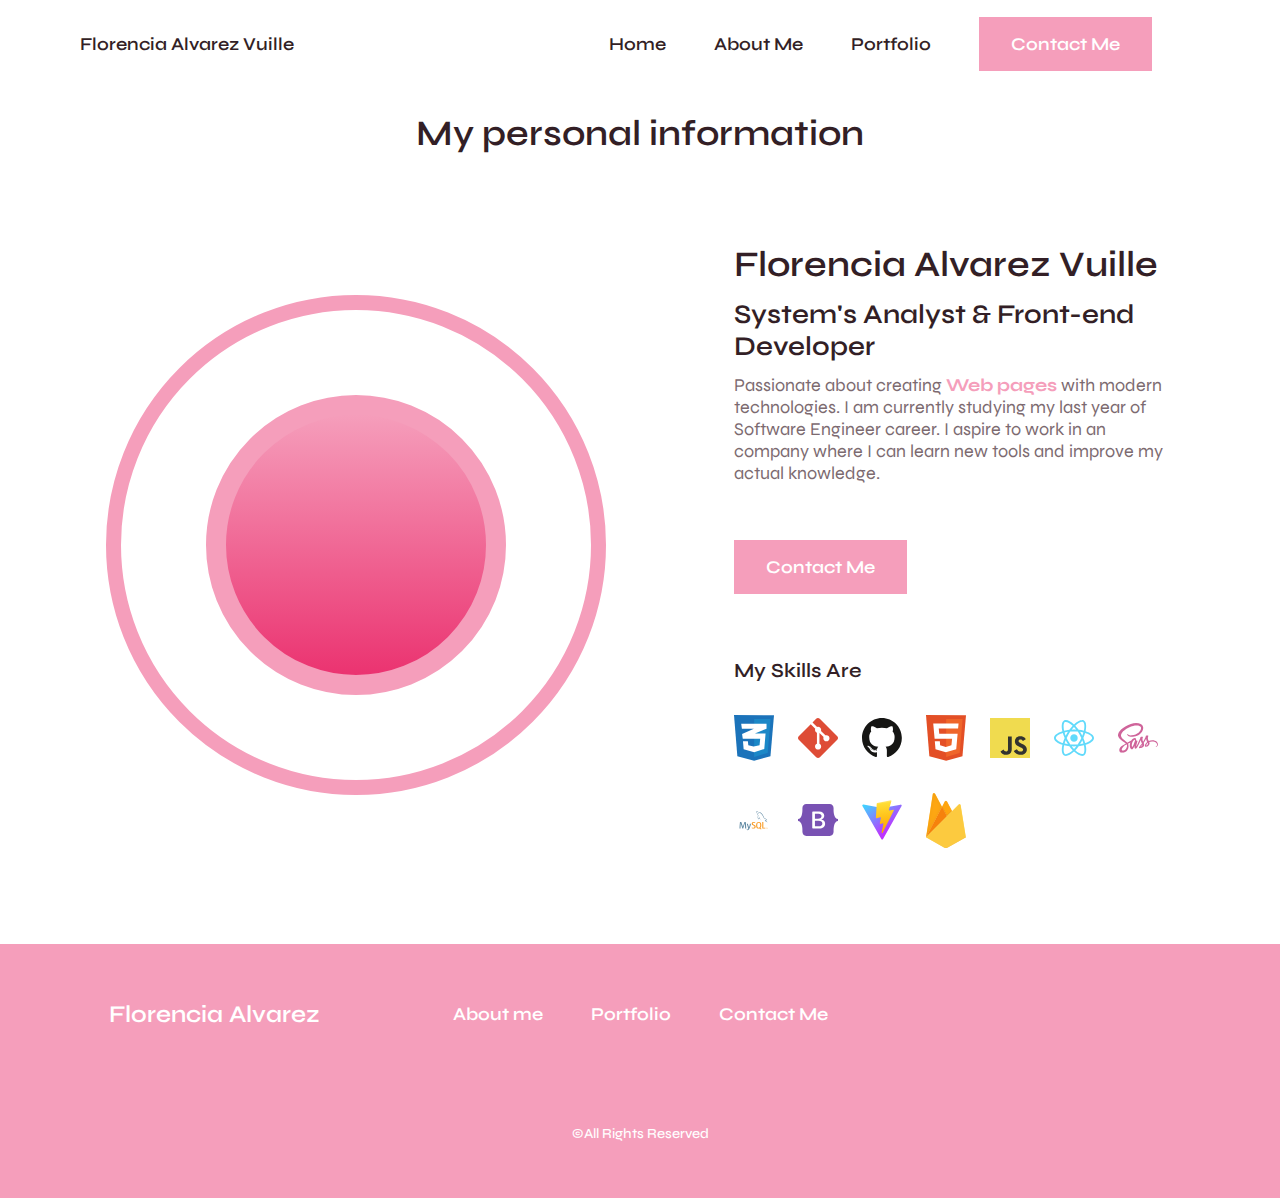
==== about.html @ f96e3616 "portfolio update" ====
<!DOCTYPE html>
<html lang="en">
<head>
    <meta charset="UTF-8">
    <meta name="viewport" content="width=device-width, initial-scale=1.0">
    <title>About</title>

    <!-- FAVICON -->
    <link rel="icon" href="assets/img/flor logo .png" type="image/x-icon">
    <!-- REMIXICONS-->
    <link rel="stylesheet" href="https://cdnjs.cloudflare.com/ajax/libs/remixicon/4.2.0/remixicon.css">
    <!-- SWIPER CSS-->
    <link rel="stylesheet" href="">
    <!--CSS-->
    <link rel="stylesheet" href="assets/css/styles.css">

</head>
<body>
<header class="header header-pages" id="header">
    <nav class="nav container">
      <a href="index.html" class="nav__logo"> Florencia Alvarez Vuille</a>
      <div class="nav__menu" id="nav-menu">
          <ul class="nav__list">
              <li class="nav__item">
                  <a href="index.html" class="nav__link">Home</a>
              </li>

              <li class="nav__item">
                  <a href="about.html" class="nav__link">About Me</a>
              </li>

              <li class="nav__item">
                  <a href="work.html" class="nav__link"> Portfolio</a>
              </li>

              <li class="nav__item">
                  <a href="contact.html" class="button"> Contact Me</a>
              </li>
          </ul>
          <div class="nav__close" id="nav-close">
              <i class="ri-close-line"></i>
          </div>
      </div>
      <div class="nav__actions">
          <!-- theme button-->
          <i class="ri-moon-line change-theme" id="theme-button"></i>
          <!-- toggle button-->
          <div class="nav__toggle" id="nav-toggle">
              <i class="ri-apps-2-line"></i>
          </div>


      </div>
    </nav>  
  </header>
  <main class="main">
    <section class="about section">
        <h2 class="section__title">
            My personal information
        </h2>
        <div class="about__container about__page container grid">
            <div class="about__perfil perfil">
                <div class="perfil__content">
                    <img src="assets/img/perfil.png" alt="" class="perfil__img">
                </div>
            </div>
            <div class="about__content grid">
                <div class="about__data grid">
                    <div class="about__info grid">
                        <h1 class="about__name"> Florencia Alvarez Vuille</h1>
                        <h2 class="about_profession"> System's Analyst & Front-end Developer</h2>
                            <p class="about__description">
                                Passionate about creating <b>Web pages</b> with modern technologies.
                                I am currently studying my last year of Software Engineer career.
                                I aspire to work in an company where I can learn new tools and improve my actual knowledge.
                            </p>
                    </div>
                    <a href="contact.html" class="about__button button"> Contact Me</a>                    
                </div>
                <div class="about__skills">
                    <h3 class="about__skills-title"> My Skills Are</h3>
                    <div class="about__skills-content grid">
                        <img src="assets/img/about-css.svg" alt="image" class="about__skills-img">
                        <img src="assets/img/about-git.svg" alt="image" class="about__skills-img">
                        <img src="assets/img/about-github.svg" alt="image" class="about__skills-img">
                        <img src="assets/img/about-html.svg" alt="image" class="about__skills-img">
                        <img src="assets/img/about-javascript.svg" alt="image" class="about__skills-img">
                        <img src="assets/img/about-react.svg" alt="image" class="about__skills-img">
                        <img src="assets/img/about-sass.svg" alt="image" class="about__skills-img">
                        <img src="assets/img/mysql-logo-svgrepo-com.svg" alt="image" class="about__skills-img">
                        <img src="assets/img/bootstrap-5-1.svg" alt="image" class="about__skills-img">
                        <img src="assets/img/vitejs.svg" alt="image" class="about__skills-img">
                        <img src="assets/img/firebase-1.svg" alt="image" class="about__skills-img">
                    </div>
                </div>
            </div>
        </div>
    </section>

  </main>
  <footer class="footer">
    <div class="footer__container container grid">
        <div class="footer__content grid">
            <a href="index.html" class="footer__logo">Florencia Alvarez</a>
            <ul class="footer__links">
                <li>
                    <a href="about.html" class="footer__link"> About me</a>
                </li>
                <li>
                    <a href="work.html" class="footer__link"> Portfolio</a>
                </li>
                <li>
                    <a href="contact.html" class="footer__link"> Contact Me</a>
                </li>
            </ul>
            <div class="footer__social">
                <a href="https://www.linkedin.com/in/florencia-alvarez-vuille" target="_blank" class="footer__social-link">
                    <i class="ri-linkedin-box-fill"></i>
                </a>
                <a href="https://github.com/floralvarez24" target="_blank" class="footer__social-link">
                    <i class="ri-github-fill"></i>
                </a>
            </div>
        </div>
        <span class="footer__copy">
            &#169;All Rights Reserved
        </span>
    </div>
</footer>
  <script src="assets/js/main.js"></script>
  </body>
  </html>
---- assets/css/styles.css ----
/*=============== GOOGLE FONTS ===============*/
@import url("https://fonts.googleapis.com/css2?family=Syne:wght@400;500;600&display=swap");

/*=============== VARIABLES CSS ===============*/
:root {
  --header-height: 3.5rem;

  /*========== Colors ==========*/
  /*Color mode HSL(hue, saturation, lightness)*/
  /* 
      Change favorite color
      Default: hsl(255, 90%, 60%)
      Orange: hsl(14, 90%, 60%) - Blue: hsl(210, 90%, 50%)
      Pink: hsl(356, 100%, 65%) - Green: hsl(162, 90%, 40%)
      340 , 82 , 79

      For more colors visit: https://colors.dopely.top/color-pedia
      -> Choose any color 
      -> Click on tab (Color Conversion)
      -> Copy the color mode (HSL)
  */
  --hue: 340;
  --first-color: hsl(var(--hue), 82%, 79%);
  --first-color-alt: hsl(var(--hue), 82%, 56%);
  --first-color-light: hsl(var(--hue), 40%, 80%);
  --title-color: hsl(var(--hue), 24%, 16%);
  --text-color: hsl(var(--hue), 8%, 45%);
  --text-color-light: hsl(var(--hue), 8%, 60%);
  --white-color: hsl(0, 0%, 100%);
  --body-color: hsl(0, 0%, 100%);
  --container-color: hsl(0, 0%, 100%);
  --shadow-color: hsla(var(--hue), 90%, 30%, .1);

  /*========== Font and typography ==========*/
  /*.5rem = 8px | 1rem = 16px ...*/
  --body-font: "Syne", sans-serif;
  --biggest-font-size: 2rem;
  --h1-font-size: 1.5rem;
  --h2-font-size: 1.25rem;
  --h3-font-size: 1rem;
  --normal-font-size: .938rem;
  --small-font-size: .813rem;
  --smaller-font-size: .75rem;

  /*========== Font weight ==========*/
  --font-regular: 400;
  --font-medium: 500;
  --font-semi-bold: 600;

  /*========== z index ==========*/
  --z-tooltip: 10;
  --z-fixed: 100;
  --z-modal: 1000;
}

/*========== Responsive typography ==========*/
@media screen and (min-width: 1150px) {
  :root {
    --biggest-font-size: 4.5rem;
    --h1-font-size: 2.25rem;
    --h2-font-size: 1.5rem;
    --h3-font-size: 1.25rem;
    --normal-font-size: 1.125rem;
    --small-font-size: .875rem;
    --smaller-font-size: .813rem;
  }
}

/*=============== BASE ===============*/
* {
  box-sizing: border-box;
  padding: 0;
  margin: 0;
}

html {
  scroll-behavior: smooth;
}

body,
input,
textarea,
button {
  font-family: var(--body-font);
  font-size: var(--normal-font-size);
}

body {
  background-color: var(--body-color);
  color: var(--text-color);
  transition: background-color .4s;
}

input,
button,
textarea {
  border: none;
  outline: none;
}

h1, h2, h3, h4 {
  color: var(--title-color);
  font-weight: var(--font-semi-bold);
}

ul {
  list-style: none;
}

a {
  text-decoration: none;
}

img {
  display: block;
  max-width: 100%;
  height: auto;
}

/*=============== THEME ===============*/
.nav__actions{
    display: flex;
    align-items: center;
    column-gap: 1rem;
}
.change-theme{
    color:var(--white-color);
    font-size: 1.25rem;
    cursor: pointer;
    transition: color .4s;
}

/*========== Variables Dark theme ==========*/
body.dark-theme{
    --title-color: hsl(var(--hue), 24%, 85%);
  --text-color: hsl(var(--hue), 8%, 70%);
  --body-color: hsl(var(--hue), 16%, 8%);
  --container-color: hsl(var(--hue), 16%, 12%);
  --shadow-color: hsla(var(--hue), 32%, 4%, .4);
}

/*========== 
	Color changes in some parts of 
	the website, in dark theme
==========*/
.dark-theme .bg-header{
    box-shadow: 0 12px 24px var(--shadow-color);
}
.dark-theme .services__modal{
    background-color: hsva(var(--hue), 90%, 8%, .2);
}
.dark-theme::-webkit-scrollbar{
    background-color: hsl(var(--hue), 16%, 15%);
}
.dark-theme::-webkit-scrollbar-thumb{
    background-color: hsl(var(--hue), 16%, 25%);
}
.dark-theme::-webkit-scrollbar-thumb:hover{
    background-color: hsl(var(--hue), 16%, 35%);
}
/*=============== REUSABLE CSS CLASSES ===============*/
.container {
  max-width: 1120px;
  margin-inline: 1.5rem;
}

.grid {
  display: grid;
  gap: 1.5rem;
}

.section {
  padding-block: 5rem 1rem;
}
.section__title {
  font-size: var(--h1-font-size);
  text-align: center;
  margin-bottom: 2rem;
}

.perfil{
    width: 250px;
    height: 250px;
    background-color: var(--body-color);
    border: 8px solid var(--first-color);
    border-radius: 50%;
    display: grid;
    place-items: center;
    transition: background-color .4s;
}

.perfil__content{
    width: 180px;
    height: 180px;
    border: 10px solid var(--first-color);
    border-radius: 50%;
    overflow: hidden;
    display: flex;
    justify-content: center;
    align-items: flex-end;
    background: linear-gradient(180deg,
                hsl(var(--hue), 82%, 79%),
                hsl(var(--hue), 82%, 56%));
}

.perfil__img{
    width: 280px;
}
.main {
  overflow: hidden;
}

/*=============== HEADER & NAV ===============*/

.header{
    position: fixed;
    width: 100%;
    top:0;
    left:0;
    background-color: transparent;
    z-index: var(--z-fixed);
    transition: background-color .4s, box-shadow .4s;  
}

.nav{
    position: relative;
    height:var(--header-height);
    display: flex;
    justify-content: space-between;
    align-items: center;   
}

.nav__logo{
    color:var(--white-color);
    font-weight: var(--font-semi-bold);
    transition: color .4s;
}

.nav__toggle, .nav__close{
    display: inline-flex;
    font-size: 1.25rem;
    cursor: pointer;
}

.nav__toggle{
    color:var(--white-color);
    transition: color .4s;
}

.nav__close{
    color: var(--title-color);
}
/* Navigation for mobile devices */
@media screen and (max-width:1150px){
    .nav__menu{
       position: fixed;
       top: -100%;
       left: 0;
       background-color: var(--body-color);
       width: 100%;
       box-shadow: 0 12px 24px var(--shadow-color);
       padding-block: 5rem 4rem;
       transition: top .4s;

    }
}

.nav__list{
    display: flex;
    flex-direction: column;
    row-gap: 2.5rem;
    text-align: center;
}

.nav__link{
    color: var(--title-color);
    font-weight: var(--font-semi-bold);
    transition: color .4s;
}

.nav__link:hover{
    color: var(--first-color);

}

.nav__close{
    position: absolute;
    top: 1.15rem;
    right: 1.5rem;

}


/* Show menu */
.show-menu{
    top: 0;

}

/* Change background header */
.bg-header{
    background-color: var(--body-color);
    box-shadow: 0 2px 16px var(--shadow-color);
}

.bg-header :is(.nav__logo,.nav__toggle, .change-theme){
    color: var(--title-color);
}

/* Header background color of other pages */
.header-pages{
    background-color: var(--body-color);

}

.header-pages :is(.nav__logo,.nav__toggle, .change-theme){
    color: var(--title-color);

}

/*=============== BUTTON ===============*/
.button{
    display: inline-block;
    background-color: var(--first-color);
    color: var(--white-color);
    font-weight: var(--font-semi-bold);
    padding: 1rem 2rem;
    transition: background-color .4s, box-shadow .4s;
}
.button:hover{
    background-color: var(--first-color-alt);
    box-shadow: 0 8px 24px hsla(var(--hue), 90%, 30%, .3);

}
/*=============== HOME ===============*/
.home{
    position: relative;
    border-bottom: 8px solid var(--first-color);

}

.home__rectangle{
    width: 100%;
    height: 220px;
    background-color:var(--first-color);
    position: absolute;
    top:0;
    left: 0;
    z-index: -1;
}

.home__container{
    padding-block: 1rem 3rem;

}
.home__content{
  row-gap: 3rem;  
}
.home__perfil{
    justify-self: center;
}

.home__data{
    row-gap: .75rem;
    text-align: center;
}

.home__name{
    font-size: var(--biggest-font-size);
}
.home__profession{
    font-size: var(--h2-font-size);
}
.home__social{
    display: flex;
    justify-content: center;
    column-gap: 1rem;
}
.home__social-link{
    font-size: 1.5rem;
    color: var(--title-color);
    transition: color .4s;
}

.home__social-link:hover{
    color: var(--first-color-alt);
}

.home__button{
    justify-self: center;

}
/*=============== ABOUT ===============*/
.about__page{
    padding-bottom: 4rem;

}
.about__perfil{
    justify-self: center;

}
.about__content{
    row-gap: 4rem;
}
.about__data{
    row-gap: 2rem;
}
.about__info{
    row-gap: .75rem;
    text-align: center;
}
.about__name{
  font-size: var(--h1-font-size);

}

.about__profession{
    font-size: var(--h2-font-size);
}

.about__description b{
    color:var(--first-color);
}
.about__button{
    justify-self: center;
}

.about__skills-title{
    font-size: var(--h3-font-size);
    text-align: center;
    margin-bottom: 2rem;
}

.about__skills-img{
    width: 60px;
    transition: transform .4s;
}

.about__skills-img:hover{
    transform: translateY(-.5rem);
}
.about__skills-content{
    grid-template-columns:repeat(5,max-content);
    justify-content: center;
    align-items: center;
    gap:  2rem 1.5rem;
}
/*=============== SERVICES ===============*/
.services__container{
    row-gap: 2rem;   
}
.services__card{
    background-color: var(--container-color);
    padding: 3.5rem 1.5rem;
    box-shadow: 0 12px 24px var(--shadow-color);
    text-align: center;
    transition: background-color .4s;

}
.services__icon{
 display:  inline-block;
 font-size: 3rem;
 color:var(--first-color);
margin-bottom: 1.5rem; 
}
.ri-code-s-slash-line{
    font-size: 4.5rem;

}
.services__title{
    font-size: var(--h2-font-size);
    margin-bottom: 1rem;
}

.services__description{
    margin-bottom: 3rem;
}
.services__button{
    cursor:pointer;

}
.services__modal{
    position: fixed;
    inset: 0;
    background-color: hsla(var(--hue), 90%, 30%, .3);
    backdrop-filter: blur(24px);
    -webkit-backdrop-filter: blur(24px);
    display: grid;
    place-items: center;
    padding: 2rem 1.5rem;
    opacity: 0;
    visibility: hidden;
    z-index: var(--z-modal);
    transition: opacity .4s, visibility .4s;
}
.services__modal-content{
    max-height: 420px;
    position: relative;
    background-color: var(--container-color);
    padding: 3.5rem 1.5rem;
    border-bottom: 6px solid var(--first-color);
    overflow: auto;
}
.services__modal-content::-webkit-scrollbar{
    width: .6rem;
}

.services__modal-content::-webkit-scrollbar-thumb{
    background-color: var(--text-color-light);
}
.services__modal-title{
    font-size: var(--h2-font-size);
    margin-bottom: 2.5rem;
}
.services__modal-list{
    margin-left: 1rem;
}

.services__modal-item{
    text-align: initial;
    list-style: square;
}

.services__modal-item::marker{
color: var(--first-color);
}

.services__modal-close{
    position: absolute;
    top:1.5rem;
    right: 1.5rem;
    font-size: 1.5rem;
    color: var(--first-color);
    cursor: pointer;
}
/* Active modal */

.active-modal{
    opacity: 1;
    visibility: visible;
}
/*=============== WORK ===============*/
.work__container{
    row-gap: 2rem;
}
.work__link{
    display: inline-block;
    position: relative;
    overflow: hidden;
    margin-bottom: 1rem;
}
.work__img{
    filter: grayscale(1);
    transition: filter .5s, transform .5s;
}
.work__icon{
    position: absolute;
    top:1.25rem;
    right: 1.25rem;
    font-size: 2rem;
    color: var(--first-color);
    transition: transform .4s;
}
.work__link:hover .work__img{
    filter: none;
    transform: scale(1.1);
}
.work__link:hover .work__icon{
    transform: translateY(.5rem, -.5rem) rotate(-30deg);
}
.work__title{
    font-size: var(--h2-font-size);
    margin-bottom: .25rem;
}
.work__page{
    padding-bottom: 4rem;
}

/*=============== CONTACT ===============*/
.contact__container{
    padding-bottom: 4rem;    
}
.contact__button{
    justify-self: center;
}

.contact__page{
    padding-block:1rem 4rem ;
}
.contact__form{
    position: relative;
}
.contact__box{
    position: relative;
    width: 100%;
    height: 58px;
}
.contact__input{
    width: 100%;
    height: 100%;
    background-color:var(--body-color);
    border: 3px solid var(--text-color-light);
    padding: .5rem 1.5rem;
    color: var(--title-color);
    font-weight: var(--font-semi-bold);
    transition: border-color .4s, background-color .4s;
}
.contact__input:focus{
    border-color: var(--title-color);
}
.contact__input:-webkit-autofill{
    transition: background-color 6000s, color 6000s;
}
.contact__label{
   position: absolute;
   top:-16px;
   left:16px;
   font-size: var(--small-font-size);
   font-weight: var(--font-semi-bold);
   color: var(--title-color);
   background-color: var(--body-color);
   padding: 8px;
   transition:background-color .4s; 
}
.contact__area{
    height: 10rem;
}
.contact__area textarea{
    resize: none;
    padding-top: 1.25rem;
}
.contact__send{
    padding-block:1.25rem;
    cursor: pointer;
}
.contact__message{
   position: absolute;
   bottom:-2rem;
   left: 0;
   font-size: var(--small-font-size);
   font-weight: var(--font-semi-bold);
   color:var(--title-color);
}
/*=============== FOOTER ===============*/
.footer{
    background-color: var(--first-color);   
}
.footer__container{
    padding-block: 4rem 2rem;
    text-align: center;
    row-gap: 5rem;
}
.footer__content{
    row-gap: 2rem;
}

.footer__content a, .footer__copy{
    color: var(--white-color);
}

.footer__logo{
    font-size: var(--h1-font-size);
    font-weight: var(--font-semi-bold);
    justify-self: center;
}
.footer__links,
.footer__social{
    display: flex;
    justify-content: center;
}
.footer__links{
    flex-wrap: wrap;
    gap: 2rem;
}

.footer__link{
    font-weight: var(--font-semi-bold);
}
.footer__logo:hover, .footer__link:hover{
    text-decoration: underline;
}

.footer__social{
    column-gap: 1rem;
}
.footer__social-link{
    font-size: 1.5rem;
    transition: transform .4s;
}
.footer__social-link:hover{
    transform: translateY(-.25rem);
}
.footer__copy{
    font-size: var(--small-font-size);
    font-weight: var(--font-medium);
}

/*=============== SCROLL BAR ===============*/
::-webkit-scrollbar{
    width: .6rem;
    background-color: hsl(var(--hue), 20%, 85%);
}
::-webkit-scrollbar-thumb{
    background-color: hsl(var(--hue), 20%, 65%);
}
::-webkit-scrollbar-thumb:hover{
    background-color: hsl(var(--hue), 20%, 55%);
}
/*=============== SCROLL UP ===============*/
.scrollup{
    position: fixed;
    right:1rem;
    bottom:-50%;
    background-color: var(--container-color);
    box-shadow: 0 12px 24px var(--shadow-color);
    display: inline-flex;
    padding: 6px;
    font-size: 1.25rem;
    color: var(--title-color);
    z-index: var(--z-tooltip);
    transition: bottom .4s, transform .4s, background-color .4s;
}

.scrollup:hover{
   transform: translateY(-.5rem);
}


/* Show Scroll Up */
.show-scroll{
    bottom: 3rem;
}
/*=============== BREAKPOINTS ===============*/
/* For small devices */
@media screen and (max-width: 320px) {
    .container{
        margin-inline: 1rem;
    }
    .services__modal{
        padding-inline: .5rem;
    }
    .about__skills-content{
        grid-template-columns: repeat(4, max-content);
    }
}
    

/* For medium devices */
@media screen and (min-width: 576px) {
   services__container{
    /*grid-template-columns: 320px;*/
    justify-content: center;
   }
   .services__modal-content{
    width: 400px;
   }
   .work__container{
    grid-template-columns: 350px;
    justify-content: center;
   }
   .about__container{
    grid-template-columns: 400px;
    justify-content: center;
   }
}

@media screen and (min-width: 768px) {
    /*.services__container{
        grid-template-columns: repeat(2, 320px);
    }*/
    .work__container{
        grid-template-columns: repeat(2, 350px);
    }
    .about__container{
        grid-template-columns: repeat(2, 1fr);
    }
    .contact__page{
        grid-template-columns: 670px;
        justify-content: center;
    }
    .contact__group{
        grid-template-columns: repeat(2, 1fr);
        column-gap: 1rem;
    }
    .contact__area{
        height: 18rem;
    }
    .contact__message{
        bottom: 5rem;
    }
    .contact__send{
        justify-self: center;
        margin-top: 1.5rem;
    }
}

/* For large devices */
@media screen and (min-width:1150px){
    .container{
        margin-inline: auto;
    }
    .section{
        padding-block: 7rem 2rem;
    }
    .section__title{
        margin-bottom: 3.5rem;
    }
    .nav{
        height: calc(var(--header-height) + 2rem);
        column-gap: 3rem;
    }
    .nav__toggle, .nav__close{
        display: none;
    }
    .nav__menu{
        margin-left: auto;
    }
    .nav__list{
        flex-direction: row;
        align-items: center;
        column-gap: 3rem;
    }
    .change-theme{
        color: var(--title-color);
    }
    .perfil{
        width: 500px;
        height: 500px;
        border-width: 15px;
    }
    .perfil__content{
        width: 300px;
        height: 300px;
        border-width: 20px;
    }
    .perfil__img{
        width: 300px;
    
    }
    .home__rectangle{
        width: 30vw;
        height: 100%;
    }
    .home__container{
        position: relative;
        grid-template-columns: 500px 300px;
        align-items: center;
        column-gap: 4rem;
        padding-block: 3.5rem 8rem;
    }
    .home__content{
        row-gap: 4rem;
    }
    .home__data{
        row-gap: 1rem;
        text-align: initial;
    }
    .home__social{
       flex-direction: column;
       row-gap: 1.5rem;
       position: absolute;
       top:-4rem;
       bottom:0;
       right: 0;
    }
    .home__social-link{
       color: var(--first-color);
    }
    .home__button{
        justify-self: flex-start;
    }
    /*.services__container{
        grid-template-columns: repeat(3, 345px);
    }
    /*.services__card{
        padding-block: 4.5rem;
    }*/
    /*.services__modal-content{
        max-height: 480px;
        padding: 5.5rem 2rem;

    }*/
    /*.services__modal-close{
        font-size: 2rem;
    }*/
    .work__container{
        grid-template-columns: repeat(3, 350px);
        row-gap: 4rem;
    }
    .contact__container{
        grid-template-columns: repeat(2,max-content);
        justify-content: center;
        align-items: center;
        column-gap: 25rem;
        padding-block: 1rem 5rem;
    }
   /* .contact__container, .section__title{
        text-align: initial;
        margin: 0;
    }*/
    .footer__container{
        row-gap: 6rem;
        padding-block: 3.5rem;
    }
    .footer__content{
       grid-template-columns: 1fr 2fr 1fr; 
       align-items: center;
    }
    .footer__logo{
        font-size: var(--h2-font-size);
    }
    .footer__links{
        column-gap: 3rem;
    }
    .footer__social{
        column-gap: 1.5rem;
    }
    .scrollup{
        right: 3rem;
    }
    .about__container{
        grid-template-columns: 500px 440px;
        align-items: center;
        column-gap: 8rem;
        padding-top: 2rem;
    }
    .about__data{
        row-gap: 3.5rem;
    }
    .about__info{
        text-align: initial;
    }
    .about__button{
        justify-self: flex-start;
    }
    .about__skills-title{
        text-align: initial;
    }
    .about__skills-content{
        grid-template-columns: repeat(7, max-content);
        justify-content: initial;
    }
    .about__skills-img{
        width: 40px;
    }
}
@media screen and (min-width:1500px){
    .home__rectangle{
        width: 33vw;
    }
}

/* For 2K resolutions (2048 x 1152, 2048 x 1536) */
@media screen and (min-width:2048px){
    .home__rectangle{
        width: 40vw;
    }
   
}
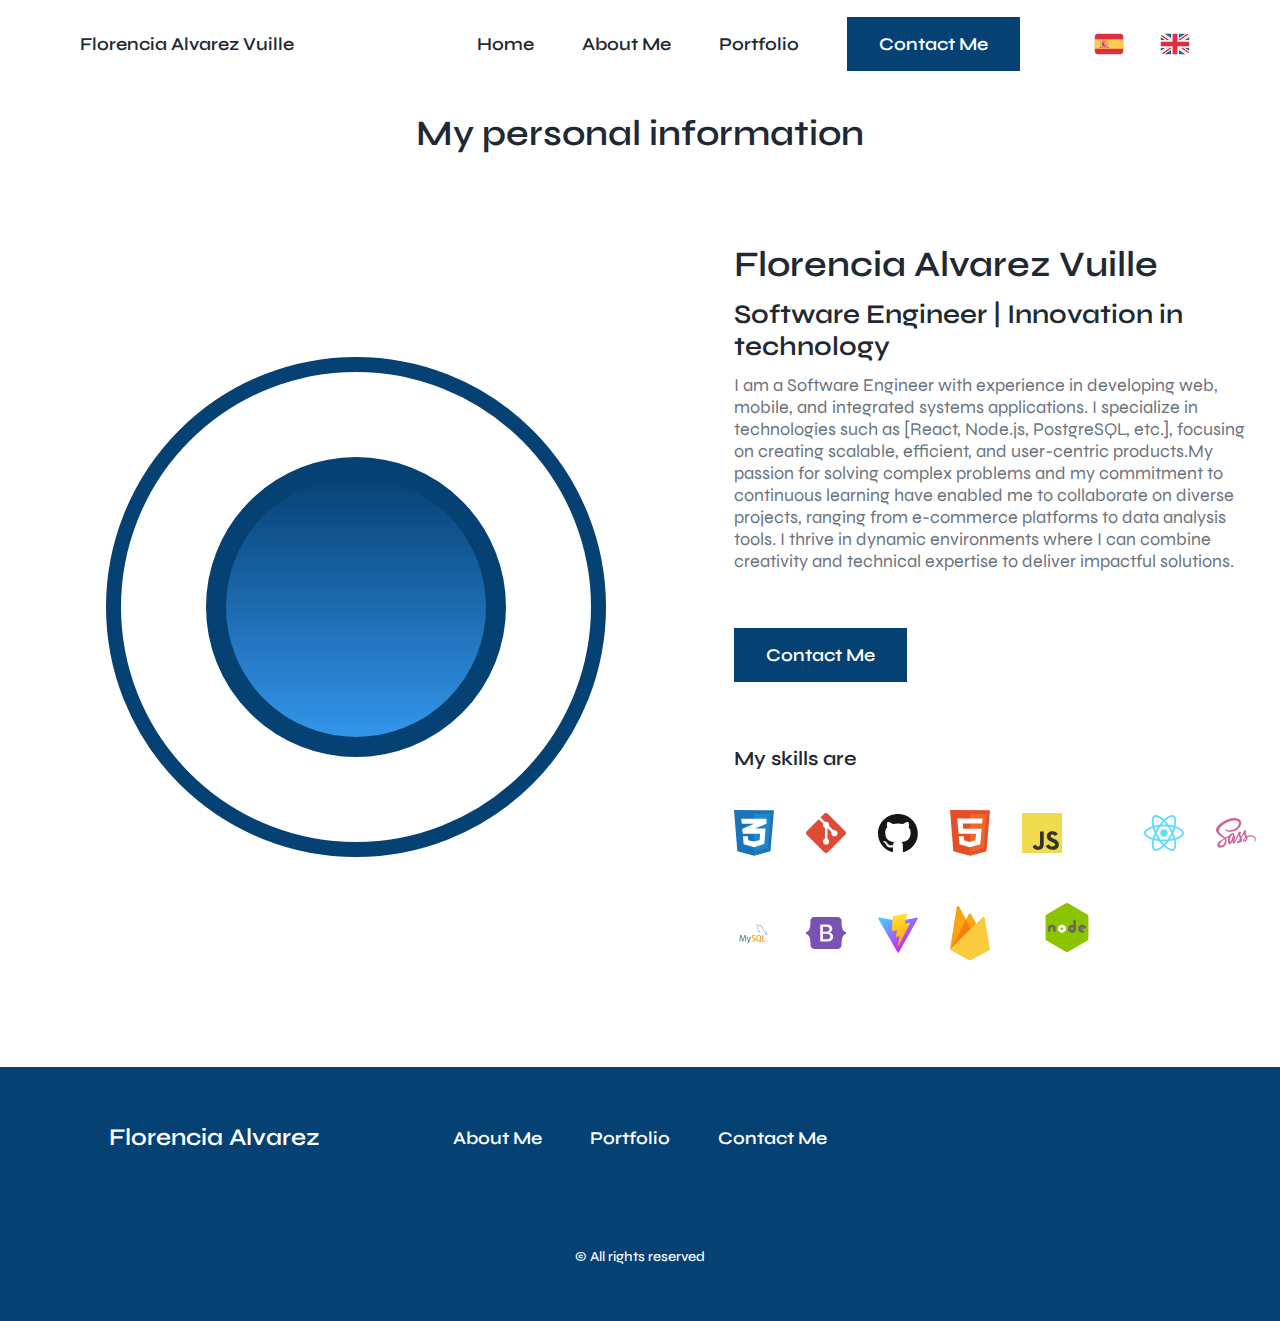
==== commit 34cacb95: "terminado con actualizaciones" ====
--- a/about.html
+++ b/about.html
@@ -20,23 +20,23 @@
     <nav class="nav container">
       <a href="index.html" class="nav__logo"> Florencia Alvarez Vuille</a>
       <div class="nav__menu" id="nav-menu">
-          <ul class="nav__list">
-              <li class="nav__item">
-                  <a href="index.html" class="nav__link">Home</a>
-              </li>
+        <ul class="nav__list">
+            <li class="nav__item">
+                <a href="index.html" class="nav__link" data-translate="home">Home</a>
+            </li>
 
-              <li class="nav__item">
-                  <a href="about.html" class="nav__link">About Me</a>
-              </li>
+            <li class="nav__item">
+                <a href="about.html" class="nav__link" data-translate="about">About Me</a>
+            </li>
 
-              <li class="nav__item">
-                  <a href="work.html" class="nav__link"> Portfolio</a>
-              </li>
+            <li class="nav__item">
+                <a href="work.html" class="nav__link"  data-translate="portfolio"> Portfolio</a>
+            </li>
 
-              <li class="nav__item">
-                  <a href="contact.html" class="button"> Contact Me</a>
-              </li>
-          </ul>
+            <li class="nav__item">
+                <a href="contact.html" class="button" data-translate="contact"> Contact Me</a>
+            </li>
+        </ul>
           <div class="nav__close" id="nav-close">
               <i class="ri-close-line"></i>
           </div>
@@ -48,7 +48,12 @@
           <div class="nav__toggle" id="nav-toggle">
               <i class="ri-apps-2-line"></i>
           </div>
-
+          <div class="language-toggle">
+            <img id="btn-es" src="assets/img/spain.svg" alt="Español" class="flag">
+        </div> 
+        <div class="language-toggle">
+            <img id="btn-en" src="assets/img/united.svg" alt="English" class="flag">  
+        </div>
 
       </div>
     </nav>  
@@ -68,29 +73,30 @@
                 <div class="about__data grid">
                     <div class="about__info grid">
                         <h1 class="about__name"> Florencia Alvarez Vuille</h1>
-                        <h2 class="about_profession"> System's Analyst & Front-end Developer</h2>
-                            <p class="about__description">
-                                Passionate about creating <b>Web pages</b> with modern technologies.
-                                I am currently studying my last year of Software Engineer career.
-                                I aspire to work in an company where I can learn new tools and improve my actual knowledge.
+                        <h2 class="about_profession" data-translate="software"> System's Analyst & Front-end Developer</h2>
+                            <p class="about__description" data-translate="aboutDescription">
+                                I am a <b>Software Engineer</b> with experience in developing web, mobile, and integrated systems applications. I specialize in technologies such as [React, Node.js, PostgreSQL, etc.], focusing on creating scalable, efficient, and user-centric products.
+                                My passion for solving complex problems and my commitment to continuous learning have enabled me to collaborate on diverse projects, ranging from e-commerce platforms to data analysis tools. I thrive in dynamic environments where I can combine creativity and technical expertise to deliver impactful solutions.
                             </p>
                     </div>
-                    <a href="contact.html" class="about__button button"> Contact Me</a>                    
+                    <a href="contact.html" class="about__button button" data-translate="contact"> Contact Me</a>                    
                 </div>
                 <div class="about__skills">
-                    <h3 class="about__skills-title"> My Skills Are</h3>
+                    <h3 class="about__skills-title" data-translate="habilidades"> My Skills Are</h3>
                     <div class="about__skills-content grid">
-                        <img src="assets/img/about-css.svg" alt="image" class="about__skills-img">
-                        <img src="assets/img/about-git.svg" alt="image" class="about__skills-img">
-                        <img src="assets/img/about-github.svg" alt="image" class="about__skills-img">
-                        <img src="assets/img/about-html.svg" alt="image" class="about__skills-img">
-                        <img src="assets/img/about-javascript.svg" alt="image" class="about__skills-img">
-                        <img src="assets/img/about-react.svg" alt="image" class="about__skills-img">
-                        <img src="assets/img/about-sass.svg" alt="image" class="about__skills-img">
-                        <img src="assets/img/mysql-logo-svgrepo-com.svg" alt="image" class="about__skills-img">
-                        <img src="assets/img/bootstrap-5-1.svg" alt="image" class="about__skills-img">
-                        <img src="assets/img/vitejs.svg" alt="image" class="about__skills-img">
-                        <img src="assets/img/firebase-1.svg" alt="image" class="about__skills-img">
+                        <img src="assets/img/about-css.svg" alt="CSS" class="about__skills-img">
+                        <img src="assets/img/about-git.svg" alt="Git" class="about__skills-img">
+                        <img src="assets/img/about-github.svg" alt="GitHub" class="about__skills-img">
+                        <img src="assets/img/about-html.svg" alt="HTML" class="about__skills-img">
+                        <img src="assets/img/about-javascript.svg" alt="JavaScript" class="about__skills-img">
+                        <img src="assets/img/about-react.svg" alt="ReactJs" class="about__skills-img">
+                        <img src="assets/img/about-sass.svg" alt="SASS" class="about__skills-img">
+                        <img src="assets/img/mysql-logo-svgrepo-com.svg" alt="MySQL" class="about__skills-img">
+                        <img src="assets/img/bootstrap-5-1.svg" alt="Bootstrap" class="about__skills-img">
+                        <img src="assets/img/vitejs.svg" alt="ViteJs" class="about__skills-img">
+                        <img src="assets/img/firebase-1.svg" alt="Firebase" class="about__skills-img">
+                        <img src="assets/img/nodejs-icon-17.jpg" alt="NodeJs" class="about__skills-img2">
+
                     </div>
                 </div>
             </div>
@@ -98,19 +104,20 @@
     </section>
 
   </main>
+  
   <footer class="footer">
     <div class="footer__container container grid">
         <div class="footer__content grid">
             <a href="index.html" class="footer__logo">Florencia Alvarez</a>
             <ul class="footer__links">
                 <li>
-                    <a href="about.html" class="footer__link"> About me</a>
+                    <a href="about.html" class="footer__link" data-translate="about"> About me</a>
                 </li>
                 <li>
-                    <a href="work.html" class="footer__link"> Portfolio</a>
+                    <a href="work.html" class="footer__link" data-translate="portfolio"> Portfolio</a>
                 </li>
                 <li>
-                    <a href="contact.html" class="footer__link"> Contact Me</a>
+                    <a href="contact.html" class="footer__link" data-translate="contact"> Contact Me</a>
                 </li>
             </ul>
             <div class="footer__social">
@@ -122,7 +129,7 @@
                 </a>
             </div>
         </div>
-        <span class="footer__copy">
+        <span class="footer__copy" data-translate="allRights">
             &#169;All Rights Reserved
         </span>
     </div>
--- a/assets/css/styles.css
+++ b/assets/css/styles.css
@@ -20,10 +20,10 @@
       -> Click on tab (Color Conversion)
       -> Copy the color mode (HSL)
   */
-  --hue: 340;
-  --first-color: hsl(var(--hue), 82%, 79%);
-  --first-color-alt: hsl(var(--hue), 82%, 56%);
-  --first-color-light: hsl(var(--hue), 40%, 80%);
+  --hue: 208;
+  --first-color: hsl(var(--hue), 90%, 24%);
+  --first-color-alt: hsl(var(--hue), 82%, 24%);
+  --first-color-light: hsl(var(--hue), 90%, 24%);
   --title-color: hsl(var(--hue), 24%, 16%);
   --text-color: hsl(var(--hue), 8%, 45%);
   --text-color-light: hsl(var(--hue), 8%, 60%);
@@ -200,7 +200,7 @@
     justify-content: center;
     align-items: flex-end;
     background: linear-gradient(180deg,
-                hsl(var(--hue), 82%, 79%),
+                hsl(var(--hue), 90%, 24%),
                 hsl(var(--hue), 82%, 56%));
 }
 
@@ -432,20 +432,53 @@
     margin-bottom: 2rem;
 }
 
-.about__skills-img{
-    width: 60px;
-    transition: transform .4s;
-}
+/* Parent container for all skill items */
+.about__skills-content {
+    display: grid;
+    grid-template-columns: repeat(auto-fit, minmax(100px, 1fr));
+    justify-content: center;
+    align-items: start;
+    gap: 2rem; /* Space between items */
+}
+
+/* Individual skill items */
+.about__skills-item {
+    display: flex;
+    flex-direction: column;
+    align-items: center;
+    text-align: center;
+}
+
+/* Skill images */
+.about__skills-img {
+    width: 60px; /* Uniform width */
+    height: 60px; /* Uniform height for consistency */
+    object-fit: contain; /* Ensures image fits within the container */
+    margin-bottom: 0.5rem; /* Space between image and text */
+}
+
+/* Skill names */
+.about__skills-name {
+    font-size: var(--small-font-size);
+    font-weight: var(--font-medium);
+    color: var(--title-color);
+    text-transform: uppercase; /* Optional: Make all names uppercase */
+}
+
 
 .about__skills-img:hover{
     transform: translateY(-.5rem);
 }
-.about__skills-content{
-    grid-template-columns:repeat(5,max-content);
-    justify-content: center;
-    align-items: center;
-    gap:  2rem 1.5rem;
-}
+
+.about__skills-img2{
+    width: 90px;
+    transition: transform .4s;
+}
+
+.about__skills-img2:hover{
+    transform: translateY(-.5rem);
+}
+
 /*=============== SERVICES ===============*/
 .services__container{
     row-gap: 2rem;   
@@ -733,7 +766,7 @@
 }
 /*=============== BREAKPOINTS ===============*/
 /* For small devices */
-@media screen and (max-width: 320px) {
+@media screen and (max-width: 420px) {
     .container{
         margin-inline: 1rem;
     }
@@ -741,7 +774,7 @@
         padding-inline: .5rem;
     }
     .about__skills-content{
-        grid-template-columns: repeat(4, max-content);
+        grid-template-columns: repeat(3, max-content);
     }
 }
     
@@ -957,4 +990,28 @@
         width: 40vw;
     }
    
-}+}
+
+.language-toggle {
+    display: flex;
+    justify-content: center;
+    align-items: center;
+    margin: 10px;
+}
+
+.flag {
+    width: 30px; /* Set the width of the flag */
+    height: auto; /* Maintain aspect ratio */
+    cursor: pointer;
+    transition: transform 0.3s ease, box-shadow 0.3s ease;
+    border-radius: 5px; /* Optional: Rounded corners */
+}
+
+.flag:hover {
+    transform: scale(1.2); /* Slight zoom effect on hover */
+    box-shadow: 0 4px 8px rgba(0, 0, 0, 0.2); /* Add shadow effect */
+}
+
+#portfolio-title {
+    white-space: pre-wrap; /* Respeta los saltos de línea */
+}
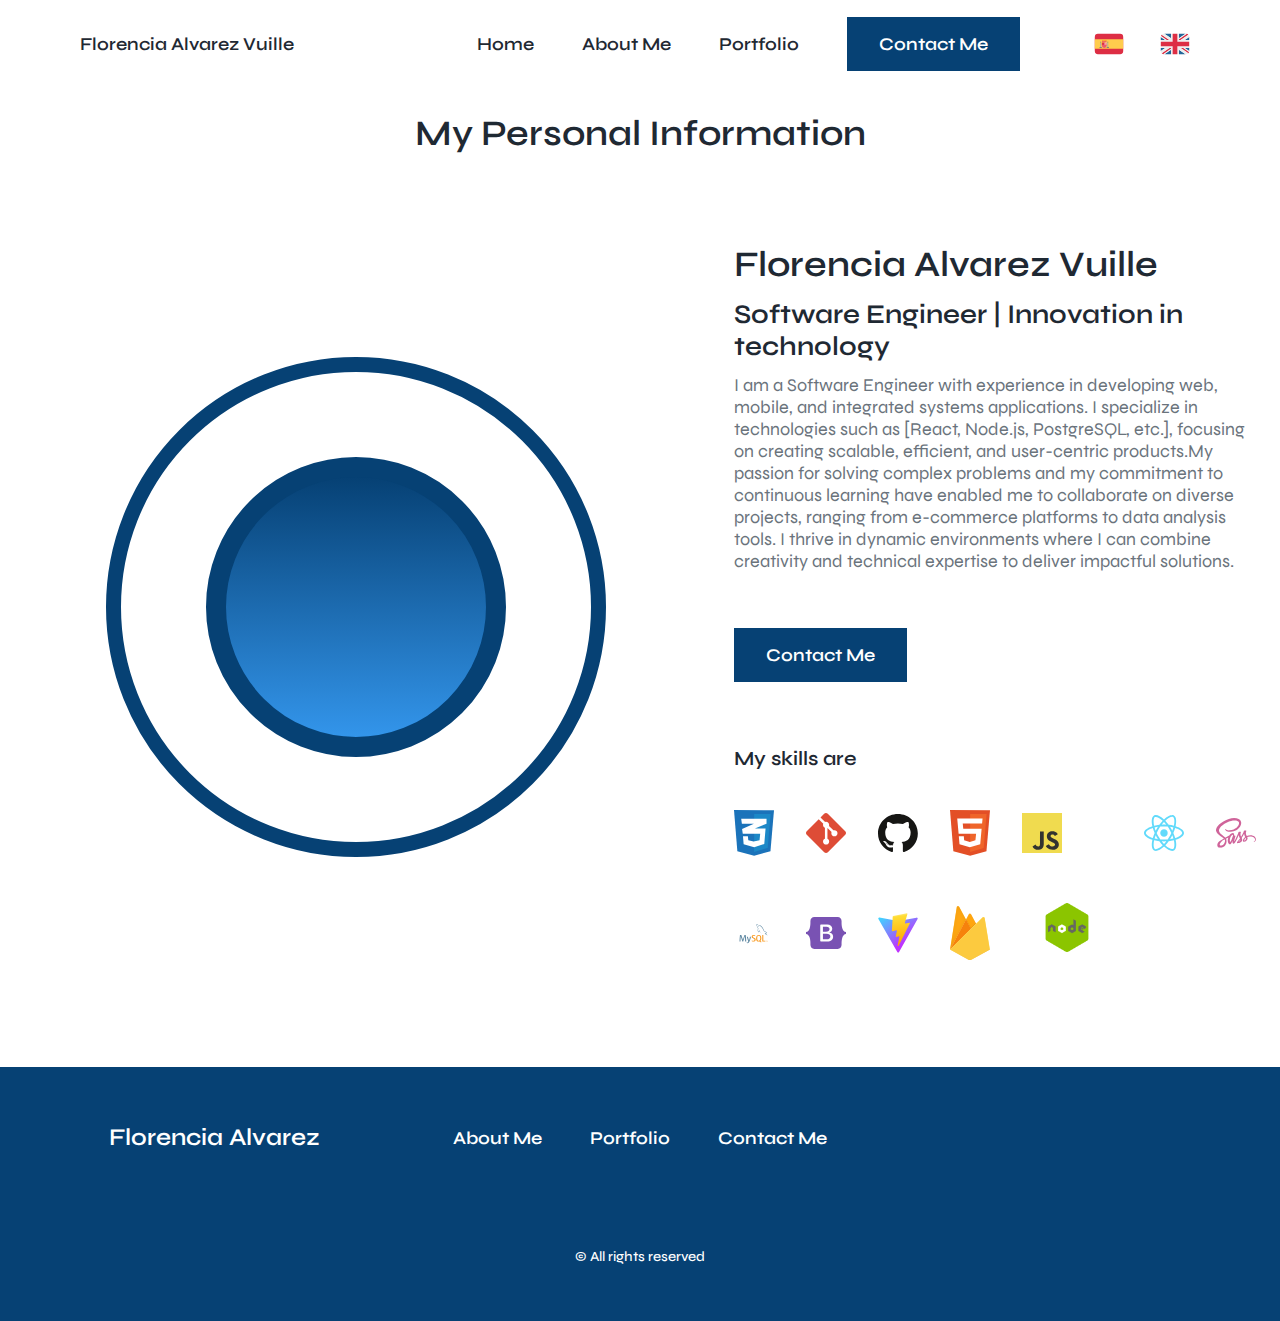
==== commit 2f87ae2b: "terminado con actualizaciones" ====
--- a/about.html
+++ b/about.html
@@ -60,7 +60,7 @@
   </header>
   <main class="main">
     <section class="about section">
-        <h2 class="section__title">
+        <h2 class="section__title" data-translate="personalInformation">
             My personal information
         </h2>
         <div class="about__container about__page container grid">
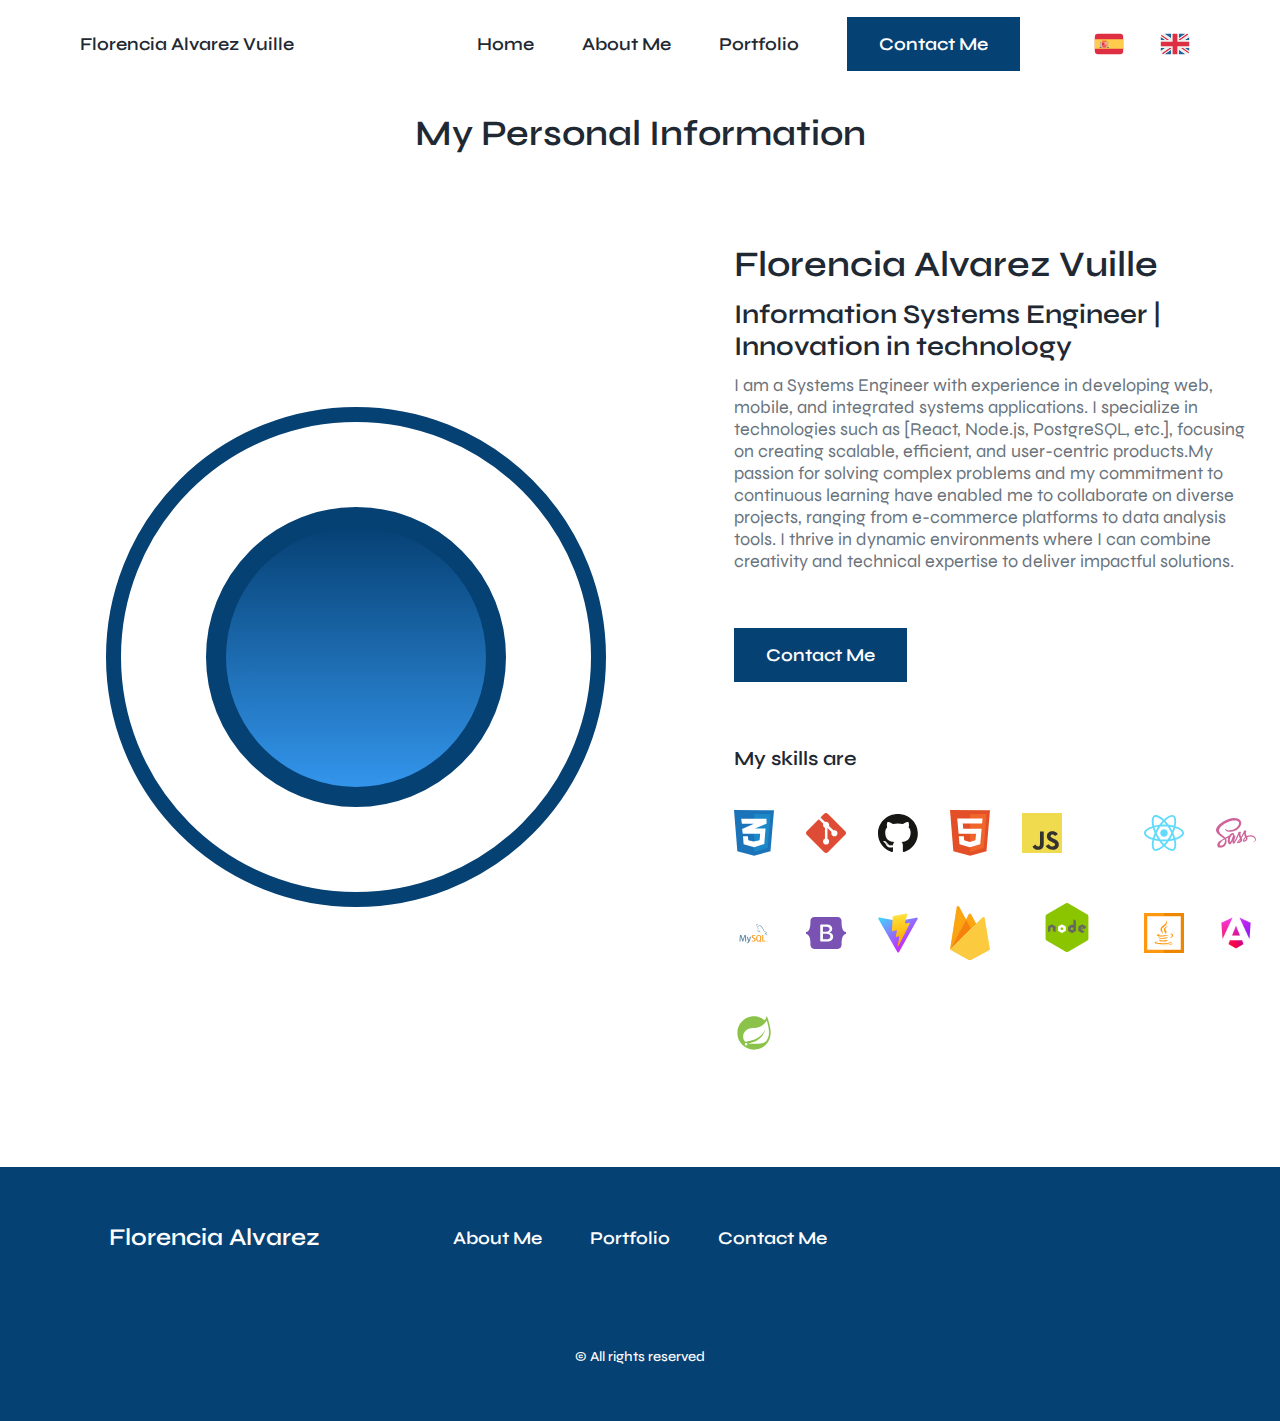
==== commit 46e1d737: "cambio cv" ====
--- a/about.html
+++ b/about.html
@@ -75,7 +75,7 @@
                         <h1 class="about__name"> Florencia Alvarez Vuille</h1>
                         <h2 class="about_profession" data-translate="software"> System's Analyst & Front-end Developer</h2>
                             <p class="about__description" data-translate="aboutDescription">
-                                I am a <b>Software Engineer</b> with experience in developing web, mobile, and integrated systems applications. I specialize in technologies such as [React, Node.js, PostgreSQL, etc.], focusing on creating scalable, efficient, and user-centric products.
+                                I am a <b>Systems Engineer</b> with experience in developing web, mobile, and integrated systems applications. I specialize in technologies such as [React, Node.js, PostgreSQL, etc.], focusing on creating scalable, efficient, and user-centric products.
                                 My passion for solving complex problems and my commitment to continuous learning have enabled me to collaborate on diverse projects, ranging from e-commerce platforms to data analysis tools. I thrive in dynamic environments where I can combine creativity and technical expertise to deliver impactful solutions.
                             </p>
                     </div>
@@ -96,6 +96,9 @@
                         <img src="assets/img/vitejs.svg" alt="ViteJs" class="about__skills-img">
                         <img src="assets/img/firebase-1.svg" alt="Firebase" class="about__skills-img">
                         <img src="assets/img/nodejs-icon-17.jpg" alt="NodeJs" class="about__skills-img2">
+                        <img src="assets/img/about-java.svg" alt="Java" class="about__skills-img">
+                        <img src="assets/img/about-angular.png" alt="Angular" class="about__skills-img">
+                        <img src="assets/img/icons8-spring-boot.svg" alt="SpringBoot" class="about__skills-img">
 
                     </div>
                 </div>
